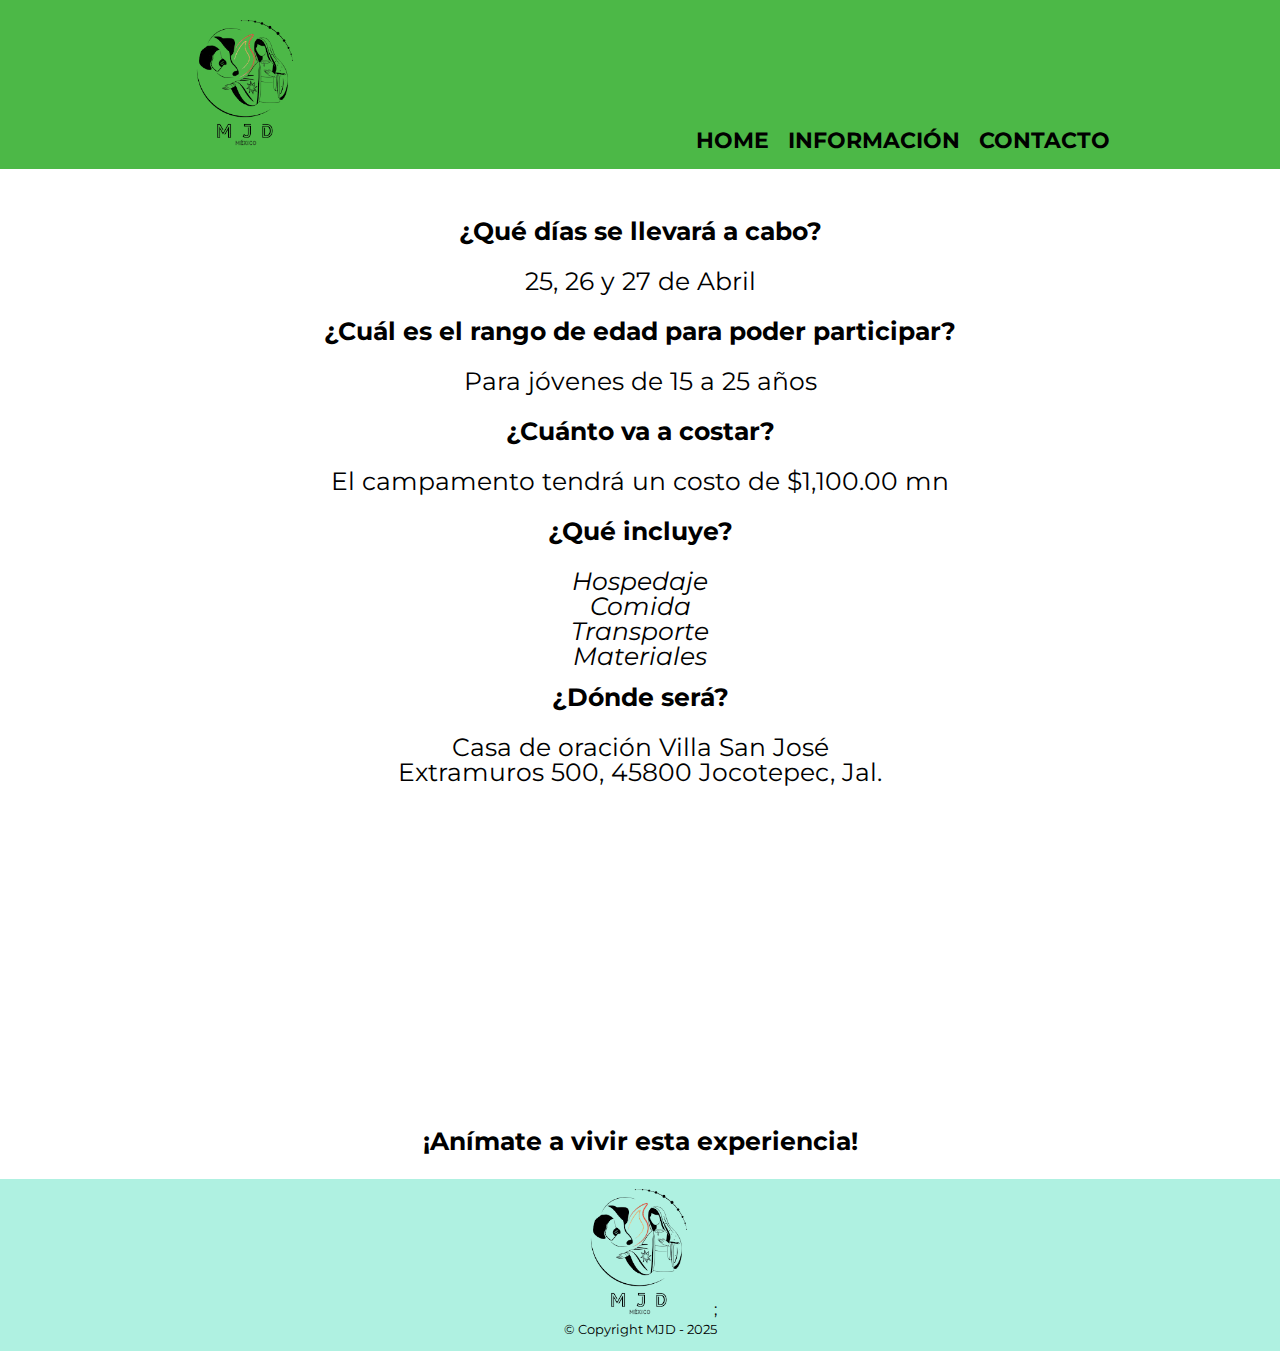
==== productos.html @ 72b625a8 "Add files via upload" ====
<!DOCTYPE html>

<html lang="es">

    <head>
        <meta charset="UTF-8">
        <meta name="viewport" content="width=device-width">
        <title>Información - Campamento Juvenil</title>
        <link rel="stylesheet" href="reset.css">
        <link rel="stylesheet" href="style.css">
        <link rel="preconnect" href="https://fonts.googleapis.com">
        <link rel="preconnect" href="https://fonts.gstatic.com" crossorigin>
        <link href="https://fonts.googleapis.com/css2?family=Montserrat:wght@300&display=swap" rel="stylesheet">
    </head>
    
    <body>
        
        <header>
            <div class="cabecera">
                <h1><img class="logo" src="imagenes/logo_mjd.png" alt="Logo de Art Creation FO"></h1>
                <nav>
                    <ul>
                        <li><a href="index.html">Home</a></li>
                        <li><a href="productos.html">Información</a></li>
                        <li><a href="contacto.html">Contacto</a></li> 
                    </ul>
                </nav>
            </div>
        </header>

        <main>
            <section class="productos">
                <p class="pregunta">¿Qué días se llevará a cabo?</p>
                <p>25, 26 y 27 de Abril</p>
                <p class="pregunta">¿Cuál es el rango de edad para poder participar?</p>
                <p>Para jóvenes de 15 a 25 años</p>
                <p class="pregunta">¿Cuánto va a costar?</p>
                <p>El campamento tendrá un costo de $1,100.00 mn</p>
                <p class="pregunta">¿Qué incluye?</p>
                <ul>
                    <li class="items">Hospedaje</li>
                    <li class="items">Comida</li>
                    <li class="items">Transporte</li>
                    <li class="items">Materiales</li>
                </ul>
                <br><p class="pregunta">¿Dónde será?</p>
                <p>Casa de oración Villa San José<br>Extramuros 500, 45800 Jocotepec, Jal.</p>
                <iframe src="https://www.google.com/maps/embed?pb=!1m18!1m12!1m3!1d3742.7243763393953!2d-103.4520613!3d20.2702626!2m3!1f0!2f0!3f0!3m2!1i1024!2i768!4f13.1!3m3!1m2!1s0x842f5ea7859cfd59%3A0xe5141ec7891de9de!2sCasa%20de%20oraci%C3%B3n%20Villa%20San%20Jos%C3%A9!5e0!3m2!1ses-419!2smx!4v1740117029365!5m2!1ses-419!2smx" width="450" height="300" style="border:0;" allowfullscreen="" loading="lazy" referrerpolicy="no-referrer-when-downgrade"></iframe>
                <br><br><p class="pregunta">¡Anímate a vivir esta experiencia!</p>
            </section>
        </main>

        <footer>
            <img class="logo" src="imagenes/logo_mjd.png" alt="Logo de Art Creation FO">;
            <p class="copyright"><strong>&copy Copyright MJD - 2025</strong></p>
        </footer>

    </body>
</html>
---- style.css ----
body{
    font-family: 'Montserrat', sans-serif;
}

/* Diseño para Encabezado y Pie de página */
header{
    background-color: #4CB847;
    padding: 20px 0;
}
.logo{
    width: 150px;
}
.cabecera{
    width: 940px;
    position: relative;
    margin: 0 auto;
}
nav{
    position: absolute;
    top: 110px;
    right: 0px;
}
nav li{
    display: inline;
    margin: 0 0 0 15px;
}
nav a{
    text-transform: uppercase;
    color: #000000;
    font-weight: bold;
    font-size: 22px;
    text-decoration: none;
    transition: all 0.2s;
}
nav a:hover{
    color: #FFFFFF;
    text-decoration: underline;
    font-size: 25px;
}
main{
    background-color: #FFFFFF;
}
footer{
    text-align: center;
    background-color: #AFF1E1;
    padding: 10px;
}
.copyright{
    font-size: 13px;
    margin: 5px;
    color: #000000;
}
p{
    font-size: 18px;
}

/* Diseño para página HOME */
.principal{
    text-align: center;
    font-size: 20px;
    padding: 3em 0;
}
.titulo-principal{
    color: #000000;
    /* margin: 0 0 1em; */
    font-size: 55px;
    font-weight: bold;
}
.intro strong{
    transition: all 0.5s;
}
.intro strong:hover{
    color: #D8D525;  
}
.intro{
    width: 940px;
    margin: 0 auto;
}
.imagen{
    width: 50%;
    margin: 0 25% 0 25%;
    transition: 0.5s;
}
.imagen:hover{
    transform: scale(1.3);
}
.principal img{
    width: 40%;
    margin: 40px 0 0;
}
.principal p{
    width: 80%;
    display: inline-block;
    text-align: center;
    vertical-align: top;
    margin: 40px 0 0;
    font-size: 30px;
}
.principal p strong{
    font-weight: bold;
    color: #000000;
}

/* Diseño para página Productos */
.pregunta{
    color: #000000;
    font-size: 55px;
    font-weight: bold;
}

.productos{
    width: 940px;
    margin: 0 auto;
    padding: 50px 50px 0 50px;
}

.productos p{
    text-align: center;
    margin: 0 0 1em;
    font-size: 25px;
}

.productos li{
    display: list-item;
    text-align: center;
    font-size: 25px;
}

.items{
    font-style: italic;
}

iframe{
    margin: 0 27%
}
/* Diseño para página Contacto */
.contacto{
    text-align: center;
    margin: 0 0 1em;
}
.whats{
    display: flex; /* Agregamos display: flex */
    justify-content: center; /* Centramos los elementos horizontalmente */
    align-items: center; /* Alineamos los elementos verticalmente */
}
.contacto a img{
    width: 50px;
    margin: 1em 1em;
    transition: all 1s;
}
.contacto p{
    font-size: 22px;
}
.contacto a img:hover{
    transform: scale(1.3);
}
.titulo{
    text-align: center;
    font-size: 35px;
    margin: 1em 0; 
}
.metodos_pago{
    text-align: center;
    width: 940px;
    margin: 0 auto;
}
.metodos_pago p{
    margin: 1em 0;
    font-size: 22px;
}
.metodos_pago p strong{
    font-weight: bold;
}
#plazos{
    font-size: 30px;
    font-weight: bold;
}
.metodos_pago li{
    display: inline-block;
    margin: 1.5%;
    width: 30%;
    vertical-align: top;
    padding: 30px 20px;
    box-sizing: border-box;
    border: 2px solid #000000;
    border-radius: 10px;
    transition: all 1s;
}
.metodos_pago li:hover{
    transform: scale(1.08);
}
.metodos_pago li img{
    width: 50px;
}
.metodos_pago li:nth-child(2){
    margin: 81.8px 1.5%;
}
.metodos_pago li:last-child{
    margin: 81.8px 1.5%;
}

/* Diseño Responsivo*/
@media screen and (max-width:480px){
    h1{
        text-align: center;
        margin: 10px 0;
    }
    nav{
        position: static;
    }
    .imagen{
        width: 100%;
        margin: 0;
    }
    .cabecera, .productos, .metodos_pago{
        width: auto;
    }
    .intro{
        width: auto;
        display: block;
        margin: 5px;
    }
    .intro img, .intro p{
        width: 350px;
        margin: 5px;
    }
    iframe{
        width: 100%;
        margin: 0;
    }
    /* .productos li{
        width: 100%;
        margin: 0 0 10px;
    }   
    .tarjetas{
        width: 250px;
    } */
    .metodos_pago li{
        width: 80%;
    }
    .metodos_pago li:nth-child(2){
        margin: 10px;
    }
    .metodos_pago li:last-child{
        margin: 10px;
    }
}
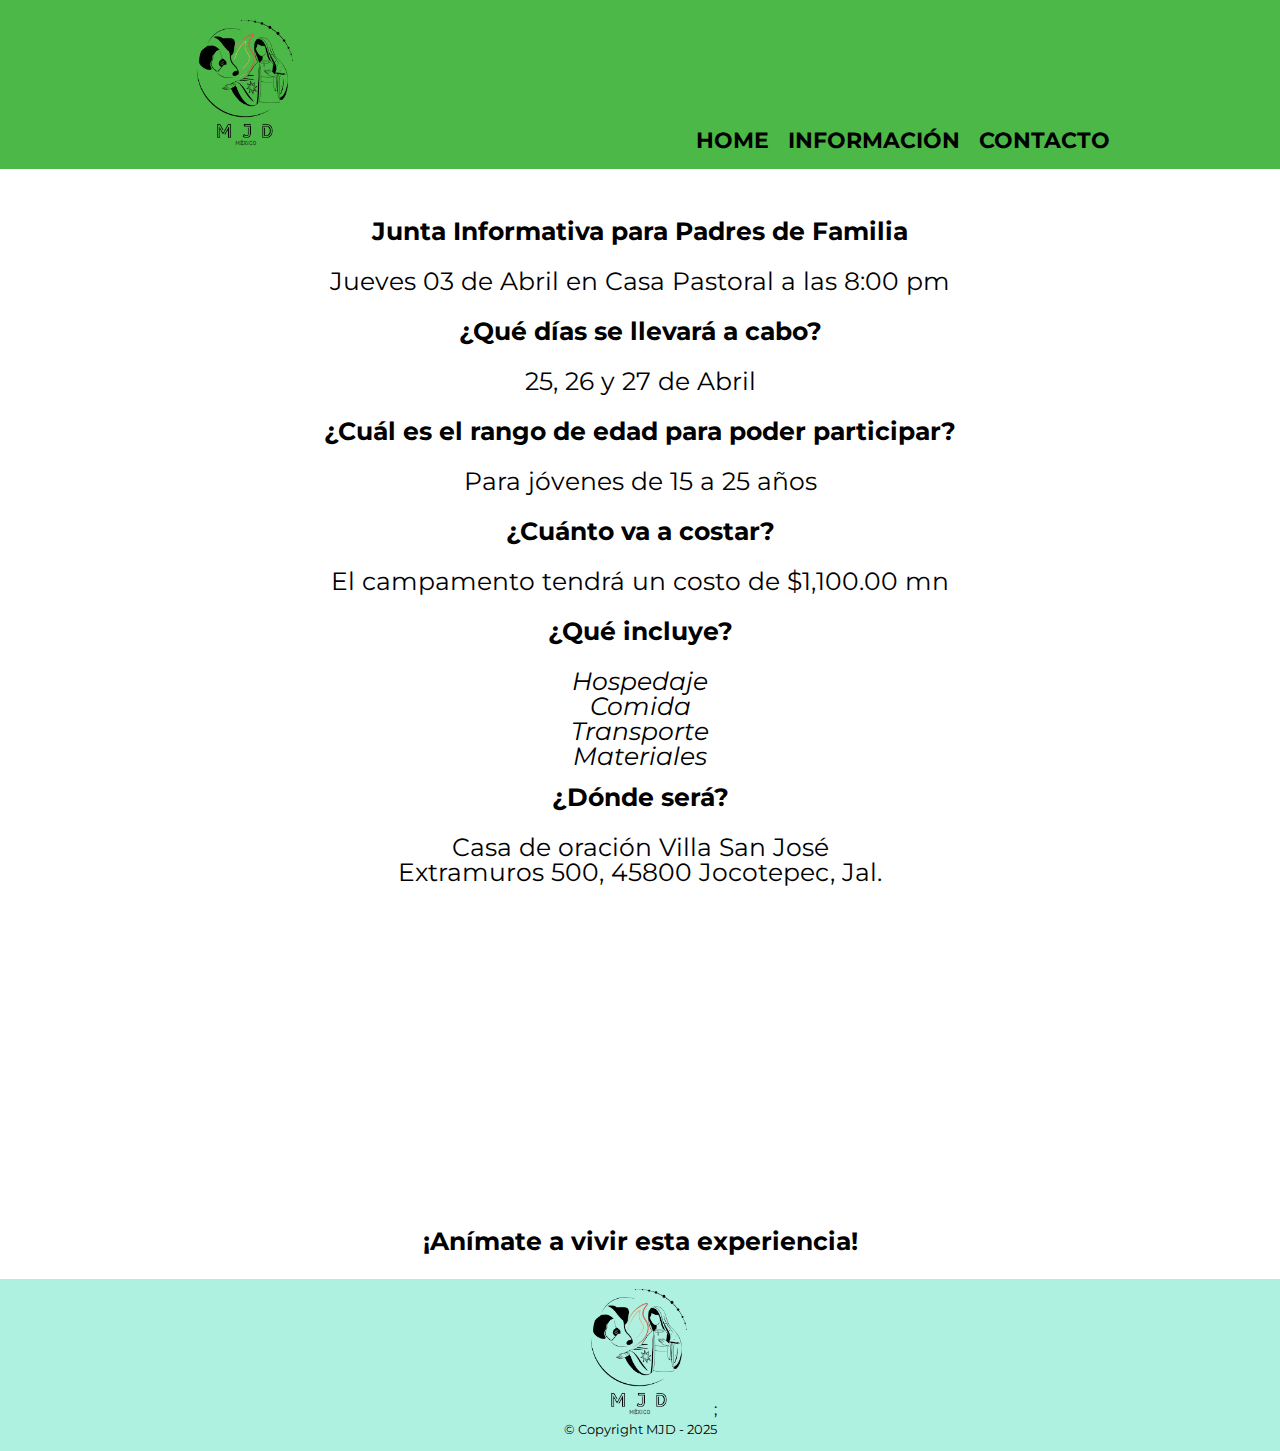
==== commit 605e87fb: "Update información" ====
--- a/productos.html
+++ b/productos.html
@@ -30,6 +30,8 @@
 
         <main>
             <section class="productos">
+                <p class="pregunta">Junta Informativa para Padres de Familia</p>
+                <p>Jueves 03 de Abril en Casa Pastoral a las 8:00 pm</p>
                 <p class="pregunta">¿Qué días se llevará a cabo?</p>
                 <p>25, 26 y 27 de Abril</p>
                 <p class="pregunta">¿Cuál es el rango de edad para poder participar?</p>
@@ -56,4 +58,4 @@
         </footer>
 
     </body>
-</html>+</html>
